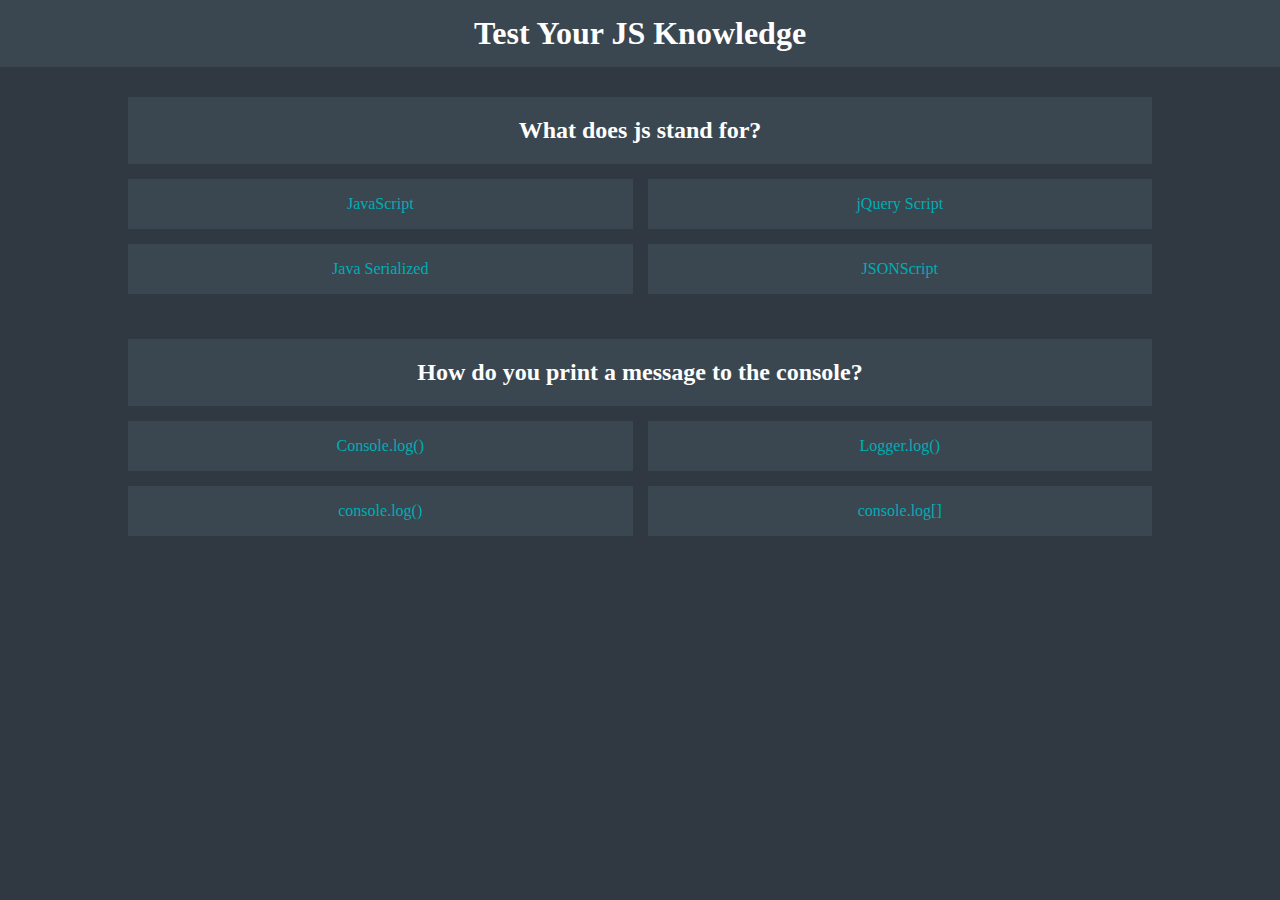
==== site/index.html @ 63c52462 "Added skeleton" ====
<!DOCTYPE html>
<html lang="en">
    <head>
        <meta charset="utf-8">
        <meta name="description" content="">
        <meta name="author" content="Kurt Leadley, Karie Funk, Wendy Portillo">
        <meta name="viewport" content="width=device-width, initial-scale=1">
        <title>JS Quiz</title>
        <link rel="stylesheet" href="styles/style.css">
        <script src="https://ajax.googleapis.com/ajax/libs/jquery/3.4.1/jquery.min.js"></script>
        <script src="js/script.js"></script>
    </head>
    <body>
        <header>
            <h1>Test Your JS Knowledge</h1>
        </header>
        <main>
            <!--This is getting populated in our js file by our questions object -kl-->
        </main>
    </body>
</html>
---- site/styles/style.css ----
/* #fff
#00ADB5
#3A4750
#303841 */
body {
    background-color: #303841;
    color:#00ADB5;
    margin:0;
    padding:0;
}
header {
    margin:0;
    padding:0;
    text-align: center;
    background-color: #3a4750;
}
main {
    margin:30px 10%;
}
section {
    margin:30px 0;
}
h1,h2,h3 {
    color:#fff;
    font-weight: bold;
}
h1 {
    padding:15px 0;
    margin:0;
}
/*
This is the essential, go to resource for CSS Grid.
https://css-tricks.com/snippets/css/complete-guide-grid/
I'm using 'grid-template-areas' to define our grid. There are other ways to do this.
In the example below, I create a 4 row, 2 column grid. (line 50-54)
Row 1: Question spans 2 columns
Row 2: Answer 1, Answer 2
Row 3: Answer 3, Answer 4
Row 4: correct-incorrect spans 2 columns
"grid-template-columns" is a way to define how many columns you want.
I chose 2 columns with each at a size of 1fr (they will both take 50% space).
Try changing the fr's to 2fr 1fr or 1fr 2fr to see how they work
The "grid-template-areas" are populated by the grids children
elements below by "grid-area".
In our case, .question-container is the parent that creates the grid,
and first level children elements are the grid areas. See lines 30-37 in the js file 
-kl*/
.question-container {
    display:grid;
    grid-template-columns: 1fr 1fr;
    grid-column-gap: 15px;
    grid-row-gap: 15px;
    grid-template-areas:  
    "question question"
    "a1 a2"
    "a3 a4"
    "correct-incorrect correct-incorrect";
}
.question-container .question {
    grid-area:question;
}
.question-container .answer:nth-of-type(1) {
    grid-area: a1;
}
.question-container .answer:nth-of-type(2) {
    grid-area: a2;
}
.question-container .answer:nth-of-type(3) {
    grid-area: a3;
}
.question-container .answer:nth-of-type(4) {
    grid-area: a4;
}
.question-container .question-result {
    grid-area: correct-incorrect;
}
.question-container .question, 
.question-container .answer,
.question-container .question-result {
    text-align: center;
    background-color:#3a4750;
    width:100%;
}
.question-result {
    display:none;
}

@media (max-width: 767px) {
    main {
        margin:30px 2%;
    }
    .question-container {
        grid-template-columns: 1fr;
        grid-template-areas:  
        "question"
        "a1"
        "a2"
        "a3"
        "a4"
        "correct-incorrect";
    }
    .question-container .answer {
        justify-self: center;
        width:80%;
    }
}
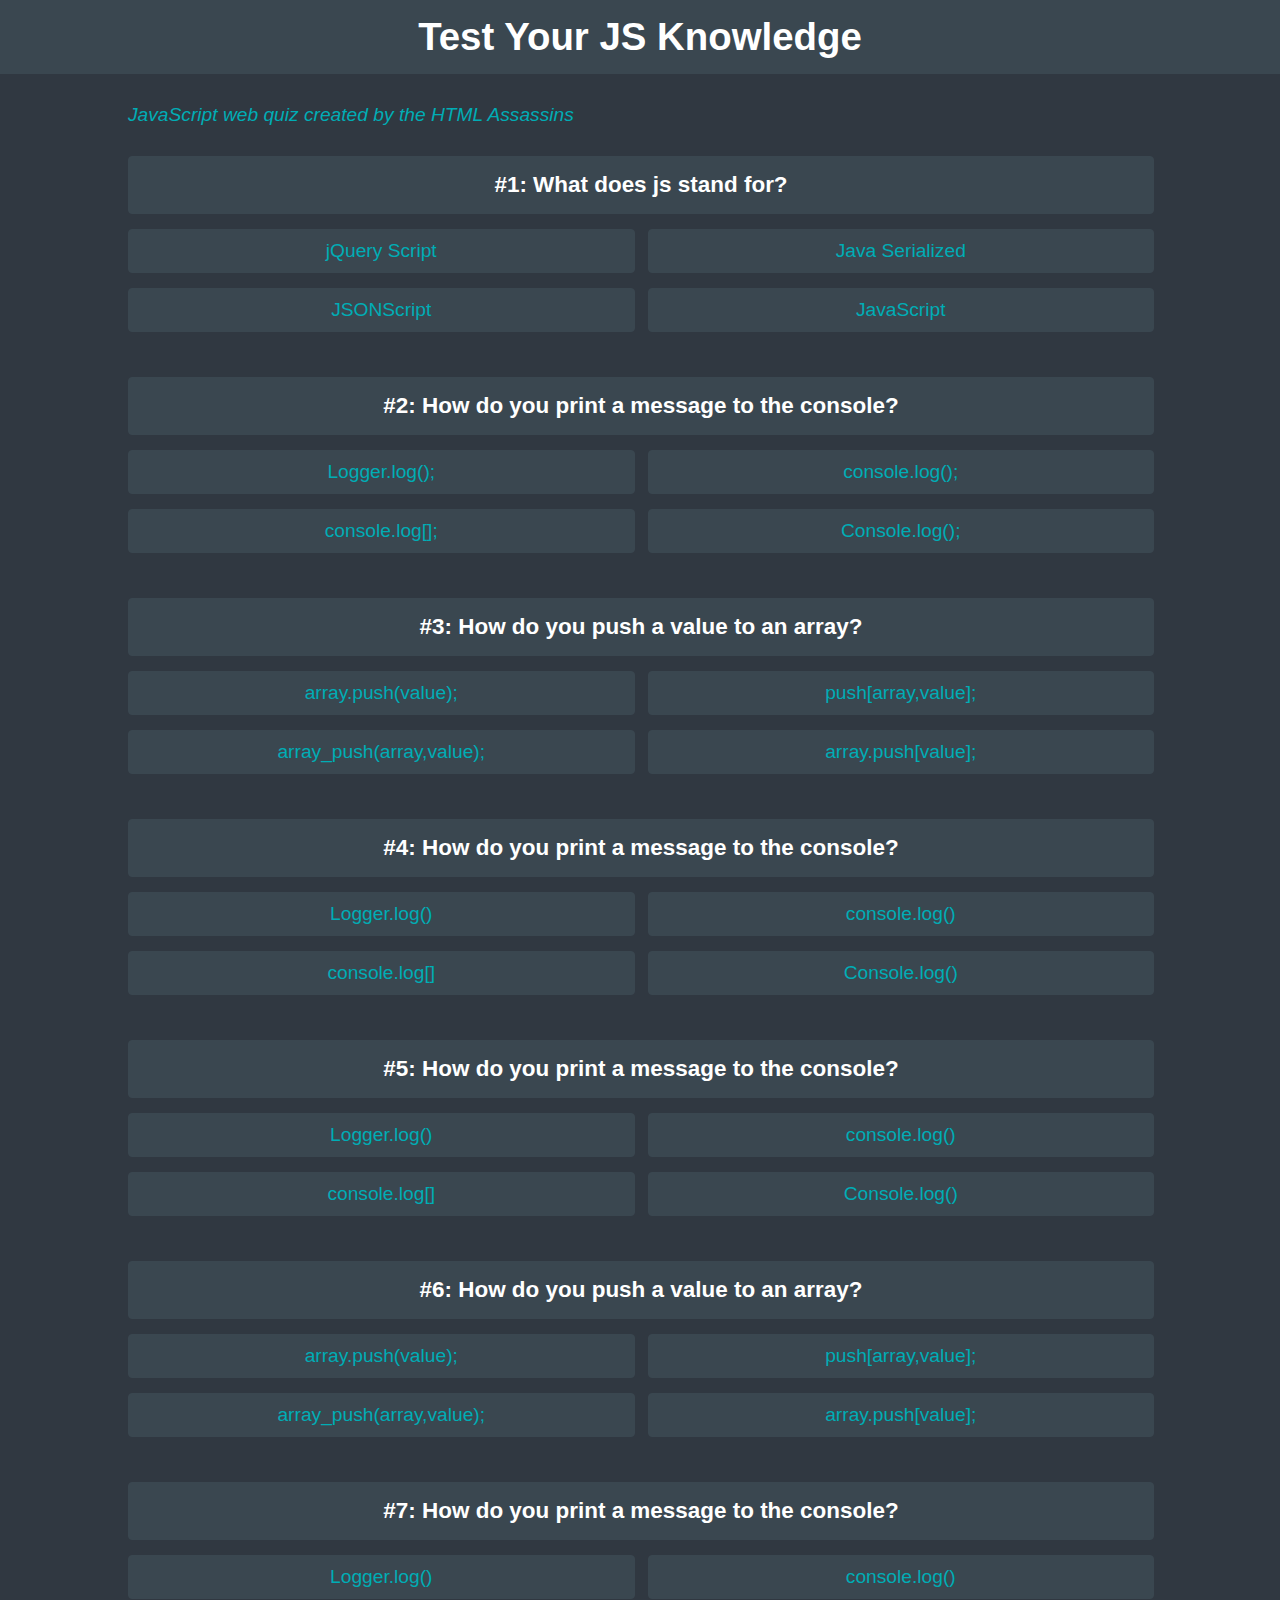
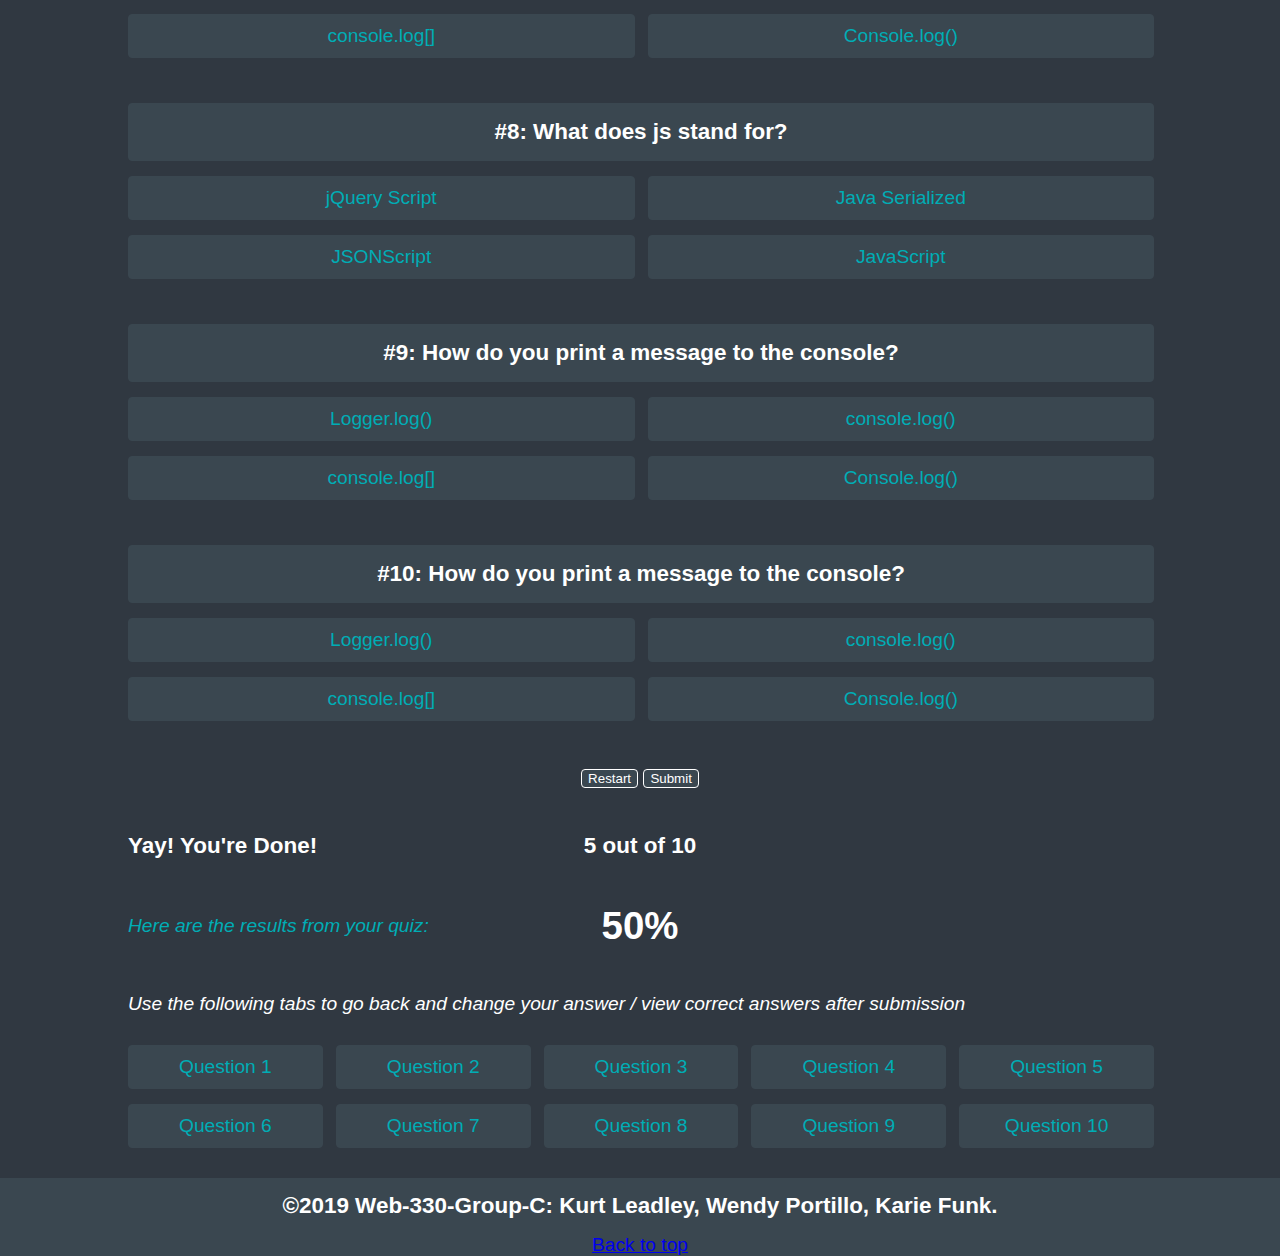
==== commit 7604eee8: "prototype" ====
--- a/site/index.html
+++ b/site/index.html
@@ -6,16 +6,42 @@
         <meta name="author" content="Kurt Leadley, Karie Funk, Wendy Portillo">
         <meta name="viewport" content="width=device-width, initial-scale=1">
         <title>JS Quiz</title>
-        <link rel="stylesheet" href="styles/style.css">
+        <!-- JavaScript Libraries -->
         <script src="https://ajax.googleapis.com/ajax/libs/jquery/3.4.1/jquery.min.js"></script>
-        <script src="js/script.js"></script>
+        <script src="js/knockout-3.5.0.js"></script>
+        <script src="js/populate-questions.js"></script>
+        <script src="js/questions-model.js"></script>
+        <!-- Stylesheet - Bootstrap -->
+        <link rel="stylesheet" href="https://maxcdn.bootstrapcdn.com/bootstrap/4.0.0-beta.2/css/bootstrap.min.css"
+            integrity="sha384-PsH8R72JQ3SOdhVi3uxftmaW6Vc51MKb0q5P2rRUpPvrszuE4W1povHYgTpBfshb" crossorigin="anonymous">
+        <!-- bootstrap overrides -->
+        <link rel="stylesheet" href="styles/style.css" />
     </head>
     <body>
-        <header>
+        <header id='top'>
             <h1>Test Your JS Knowledge</h1>
         </header>
         <main>
-            <!--This is getting populated in our js file by our questions object -kl-->
+            <p><i>JavaScript web quiz created by the HTML Assassins</i></p>
+            <section class='questions-container'><!--loads from populate-questions.js--></section>
+            <section class='buttons'>
+                <button type="button">Restart</button>
+                <button type="button">Submit</button>
+            </section>
+            <section class='results-container'>
+                <h3>Yay! You're Done!</h3>
+                <p><i>Here are the results from your quiz:</i></p>
+                <h3 id="results-score">5 out of 10</h3>
+                <h1 id="results-score-percentage">50%</h1>
+            </section>
+            <p class='white'><i>Use the following tabs to go back and change your answer / view correct answers after submission</i></p>
+            <section class='q-tabs-container'>
+                <!--loads from populate-questions.js-->
+            </section>
         </main>
+        <footer>
+            <h3>&copy;2019 Web-330-Group-C: Kurt Leadley, Wendy Portillo, Karie Funk.</h3>
+            <a href='#top'>Back to top</a>
+        </footer>
     </body>
 </html>--- a/site/styles/style.css
+++ b/site/styles/style.css
@@ -5,10 +5,35 @@
 body {
     background-color: #303841;
     color:#00ADB5;
+    font-size: 1.2em;
+    font-family: 'Varela Round', sans-serif;
     margin:0;
     padding:0;
 }
-header {
+h1,h2,h3 {
+    color:#fff;
+    padding:15px 0;
+    margin:0;
+}
+.white {
+    color:#fff;
+}
+.buttons {
+    text-align:center;
+}
+.buttons button {
+    background-color: #3a4750;
+    color:#FFF;
+    border:1px solid #FFF;
+    border-radius: 4px;
+}
+.buttons button:hover {
+    background-color: #3a4750;
+    color:#00ADB5;
+    border:1px solid #00ADB5;
+    border-radius: 4px;
+}
+header, footer {
     margin:0;
     padding:0;
     text-align: center;
@@ -20,13 +45,9 @@
 section {
     margin:30px 0;
 }
-h1,h2,h3 {
-    color:#fff;
-    font-weight: bold;
-}
-h1 {
+footer h4 {
+    margin:auto 0;
     padding:15px 0;
-    margin:0;
 }
 /*
 This is the essential, go to resource for CSS Grid.
@@ -48,8 +69,8 @@
 .question-container {
     display:grid;
     grid-template-columns: 1fr 1fr;
-    grid-column-gap: 15px;
-    grid-row-gap: 15px;
+    column-gap: 15px;
+    row-gap: 15px;
     grid-template-areas:  
     "question question"
     "a1 a2"
@@ -59,35 +80,91 @@
 .question-container .question {
     grid-area:question;
 }
-.question-container .answer:nth-of-type(1) {
+.question-container div:nth-child(2) {
     grid-area: a1;
 }
-.question-container .answer:nth-of-type(2) {
+.question-container div:nth-child(3) {
     grid-area: a2;
 }
-.question-container .answer:nth-of-type(3) {
+.question-container div:nth-child(4) {
     grid-area: a3;
 }
-.question-container .answer:nth-of-type(4) {
+.question-container div:nth-child(5) {
     grid-area: a4;
 }
 .question-container .question-result {
     grid-area: correct-incorrect;
 }
 .question-container .question, 
-.question-container .answer,
-.question-container .question-result {
+.question-container .answer {
     text-align: center;
     background-color:#3a4750;
+    border: 1px solid #3a4750;
     width:100%;
+    border-radius: 4px;
+}
+.question-container .answer:hover {
+    color:#fff;
+    border: 1px solid #fff;
 }
 .question-result {
     display:none;
 }
-
+.results-container {
+    display:grid;
+    grid-template-columns: repeat(5,1fr);
+    column-gap: 15px;
+    row-gap: 15px;
+    grid-template-areas:  
+    "h3 h3 ratio . ."
+    "p p percent . .";
+}
+.results-container h3 {
+    grid-area: h3;
+    align-self: center;
+}
+.results-container p {
+    grid-area: p;
+    align-self: center;
+}
+.results-container #results-score {
+    grid-area: ratio;
+    justify-self: center;
+    align-self: center;
+}
+.results-container #results-score-percentage {
+    grid-area: percent;
+    justify-self: center;
+    align-self: center;
+}
+.q-tabs-container {
+    display:grid;
+    grid-template-columns: repeat(5,1fr);
+    column-gap: 15px;
+    row-gap: 15px;
+}
+.q-tab {
+    background-color: #3a4750;
+    width: 100%;
+    text-align: center;
+    border-radius: 4px;
+    border: 1px solid #3a4750;
+}
+.q-tab:hover {
+    color:#fff;
+    border: 1px solid #fff;
+}
+.question h2, .q-tab p, .answer p {
+    margin:auto 0;
+    padding:10px 0;
+}
 @media (max-width: 767px) {
     main {
         margin:30px 2%;
+    }
+    h1,h2,h3,h4,p {
+        padding-left:10px;
+        padding-right:10px;
     }
     .question-container {
         grid-template-columns: 1fr;
@@ -103,4 +180,18 @@
         justify-self: center;
         width:80%;
     }
+    .results-container {
+        grid-template-columns: 1fr;
+        grid-template-areas: 
+        "h3"
+        "p"
+        "ratio"
+        "percent";    
+    }
+    .q-tabs-container {
+        display:grid;
+        grid-template-columns: repeat(2,1fr);
+        column-gap: 15px;
+        row-gap: 15px;
+    }
 }